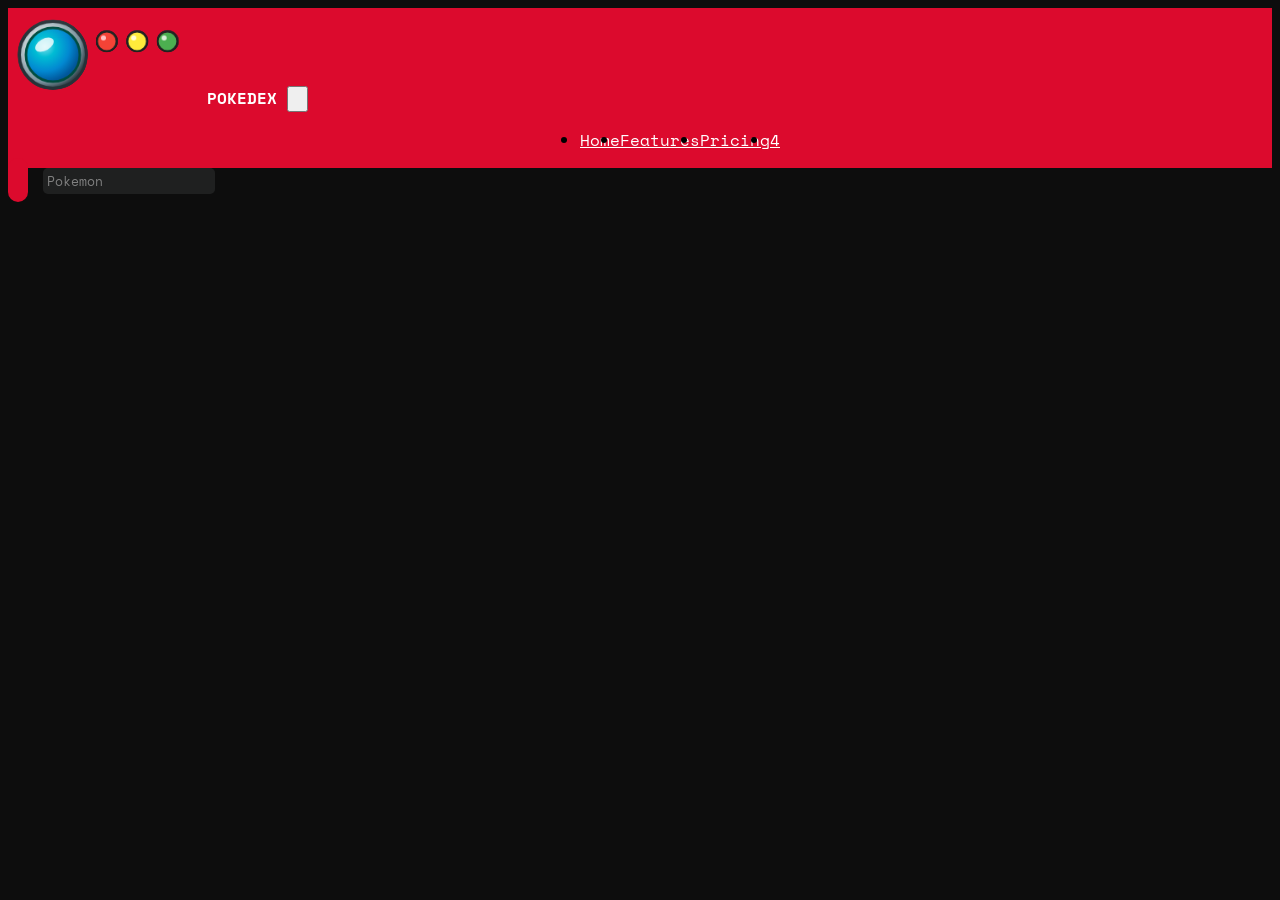
==== index.html @ 1fde1c98 "commit inicial, librerias añadidas y estructura html basica" ====
<!DOCTYPE html>
<html lang="en">
<head>
    <meta charset="UTF-8">
    <meta name="viewport" content="width=device-width, initial-scale=1.0">
    <title>Document</title>
    <link href="./styles.css" rel="stylesheet" />
    <link rel="preconnect" href="https://fonts.googleapis.com">
    <link rel="preconnect" href="https://fonts.gstatic.com" crossorigin>
    <link href="https://fonts.googleapis.com/css2?family=Space+Mono:ital,wght@0,400;0,700;1,400;1,700&display=swap" rel="stylesheet">
</head>
<body>
    <header>
        <div class="container-fluid">
            <div class="row bg-primary">
                <div class="col-12 col-md-2 logo-container d-flex justify-content-center">
                    <img src="img/logo.png" class="img-fluid w-50">
                    <span class="my-auto">POKEDEX</span>
                        <button class="navbar-toggler" type="button" data-bs-toggle="collapse" data-bs-target="#navbarNav" aria-controls="navbarNav" aria-expanded="false" aria-label="Toggle navigation">
                        <span class="navbar-toggler-icon"></span>
                    </button>
                </div>
                <div class="col-12 col-md-8 navbar-container">
                    <nav class="navbar navbar-expand-lg">
                        <div class="container-fluid">
                            
                            <div class="collapse navbar-collapse" id="navbarNav">
                                <ul class="navbar-nav main-menu">
                                    <li class="nav-item">
                                        <a class="nav-link" aria-current="page" href="#">Home</a>
                                    </li>
                                    <li class="nav-item">
                                        <a class="nav-link" href="#">Features</a>
                                    </li>
                                    <li class="nav-item">
                                        <a class="nav-link" href="#">Pricing</a>
                                    </li>
                                    <li class="nav-item">
                                        <a class="nav-link" href="#">4</a>
                                    </li>
                                </ul>
                            </div>
                        </div>
                    </nav>
                </div>
                <div class="col-12 col-md-2">

                </div>
                 
            </div>
        </div>
    </header>
    <main>
        <div class="container-fluid">
         
                <div class="row p-3">
                    <div class="col-12">
                        <form class="row">
                            <div class="col-4">
                                <div class="input-group form-search-input-container">
                                    <span class="input-group-text">
                                        <i class="bi bi-search"></i>
                                    </span>
                                    <input type="text" class="form-control" placeholder="Pokemon" name="pokemonSearch">
                                </div>
                               
                            </div>
                        </form>
                    </div>
                    <div class="col-12" style="background-color: yellow;">
                        
                    </div>
                </div>  
              
        </div>
    </main>
    <footer>
        <script type="module" src="./scripts.js"></script>
    </footer>
</body>
</html>
---- styles.css ----
@import url("./node_modules/bootstrap/dist/css/bootstrap.min.css");
@import url("./node_modules/bootstrap-icons/font/bootstrap-icons.min.css");


:root{
    --primaryColor: #DC0A2D;
    --secondaryColor: #30A7D7;
    --tertiaryColor: #51AD60;
    --neutral: #232323;
    --textColor : white;
    --bodyBgcolor: #0d0d0d;
    --selectSearchInputBg: #1f2020;
}


*{
    font-family: "Space Mono", monospace;
}
 
/***************************************************************************************/


.bg-primary{
    background-color: var(--primaryColor) !important;
}


/***************************************************************************************/

body{
    background-color: var(--bodyBgcolor);
}

.logo-container span{
    color: var(--textColor);
    font-weight: bold;
    margin-left: 5px;
}

.form-search-input-container .form-control{
    background-color: var(--selectSearchInputBg);
    border-color: transparent !important;
    border-radius: 5px !important;
}

.form-search-input-container .form-control::placeholder{
    color: grey;
}


.form-search-input-container .form-control:active, .form-search-input-container .form-control:focus{
    box-shadow: 0 0 0 .05rem rgba(255,255,255,.4);
    border-color: transparent !important;
}


.form-search-input-container .input-group-text{
    border-radius: 24px !important;
    margin-right: 15px;
    background-color: #dc0a2d;
    border-color: transparent !important;
    padding: 10px;
}


.form-search-input-container .input-group-text i{
    width: 24px;
    height: 24px;
    color: white;
}



@media(min-width: 992px){
    .navbar-container{
        display: flex;
        flex-direction: column;
        justify-content: center;
    }

    .main-menu{
        display: flex;
        justify-content: center;
        width: 100%;
    }

    .main-menu li *{
        color: white;;
    }
}
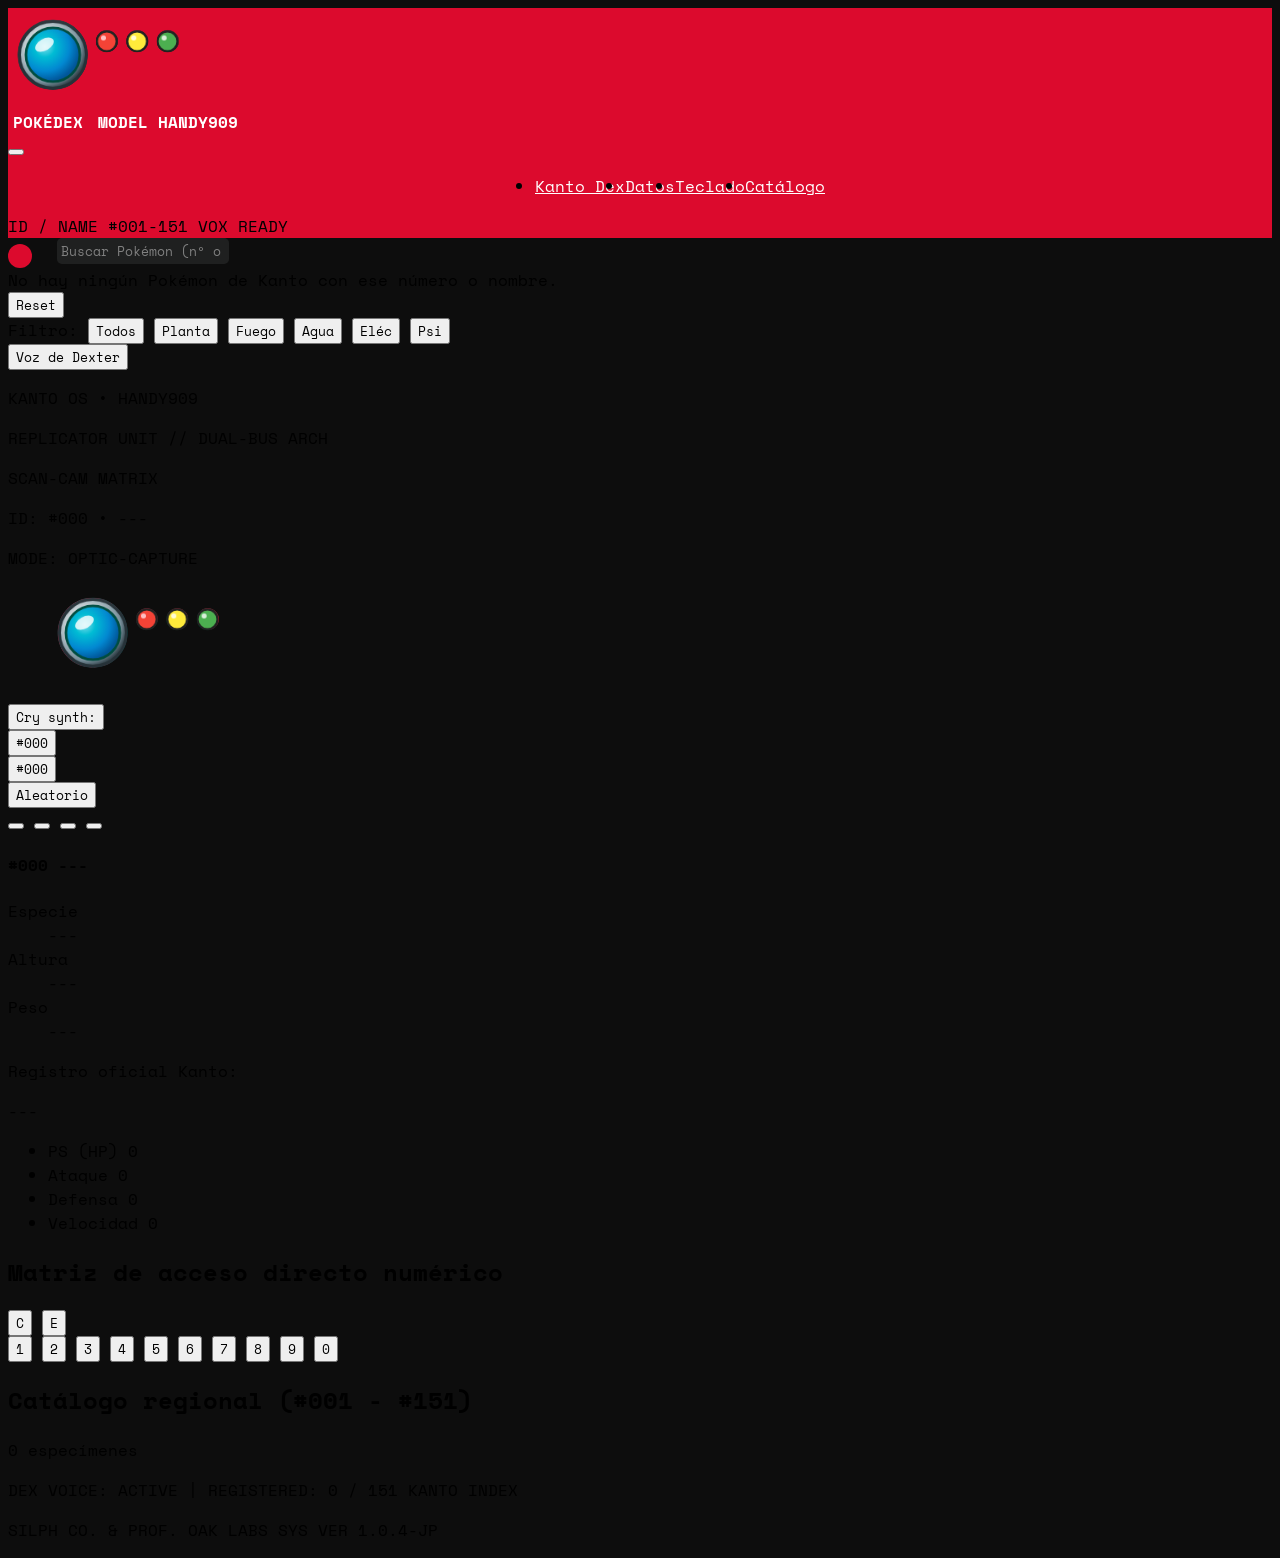
==== commit 7de96d33: "Fase 2: estructura HTML del diseño Kanto OS - Cabecera con logo, menú (anclas a las secciones) y chi" ====
--- a/index.html
+++ b/index.html
@@ -1,81 +1,317 @@
 <!DOCTYPE html>
-<html lang="en">
+<html lang="es">
 <head>
     <meta charset="UTF-8">
     <meta name="viewport" content="width=device-width, initial-scale=1.0">
-    <title>Document</title>
+    <title>Pokédex Kanto</title>
     <link href="./styles.css" rel="stylesheet" />
     <link rel="preconnect" href="https://fonts.googleapis.com">
     <link rel="preconnect" href="https://fonts.gstatic.com" crossorigin>
-    <link href="https://fonts.googleapis.com/css2?family=Space+Mono:ital,wght@0,400;0,700;1,400;1,700&display=swap" rel="stylesheet">
+    <link href="https://fonts.googleapis.com/css2?family=JetBrains+Mono:wght@400;700&family=Space+Mono:ital,wght@0,400;0,700;1,400;1,700&display=swap" rel="stylesheet">
 </head>
 <body>
-    <header>
+    <header class="cabecera">
         <div class="container-fluid">
-            <div class="row bg-primary">
-                <div class="col-12 col-md-2 logo-container d-flex justify-content-center">
-                    <img src="img/logo.png" class="img-fluid w-50">
-                    <span class="my-auto">POKEDEX</span>
-                        <button class="navbar-toggler" type="button" data-bs-toggle="collapse" data-bs-target="#navbarNav" aria-controls="navbarNav" aria-expanded="false" aria-label="Toggle navigation">
-                        <span class="navbar-toggler-icon"></span>
+            <div class="row bg-primary align-items-center">
+                <div class="col-12 col-lg-3 logo-container d-flex align-items-center">
+                    <img src="img/logo.png" class="logo" alt="Sensor y luces de la Pokédex">
+                    <div class="logo-texto">
+                        <span class="logo-titulo">POKÉDEX</span>
+                        <span class="logo-modelo">MODEL HANDY909</span>
+                    </div>
+                    <button class="navbar-toggler boton-menu d-lg-none ms-auto" type="button" data-bs-toggle="collapse" data-bs-target="#navbarNav" aria-controls="navbarNav" aria-expanded="false" aria-label="Abrir menú">
+                        <i class="bi bi-list"></i>
                     </button>
                 </div>
-                <div class="col-12 col-md-8 navbar-container">
+                <div class="col-12 col-lg-6 navbar-container">
                     <nav class="navbar navbar-expand-lg">
-                        <div class="container-fluid">
-                            
-                            <div class="collapse navbar-collapse" id="navbarNav">
-                                <ul class="navbar-nav main-menu">
-                                    <li class="nav-item">
-                                        <a class="nav-link" aria-current="page" href="#">Home</a>
-                                    </li>
-                                    <li class="nav-item">
-                                        <a class="nav-link" href="#">Features</a>
-                                    </li>
-                                    <li class="nav-item">
-                                        <a class="nav-link" href="#">Pricing</a>
-                                    </li>
-                                    <li class="nav-item">
-                                        <a class="nav-link" href="#">4</a>
-                                    </li>
-                                </ul>
-                            </div>
+                        <div class="collapse navbar-collapse" id="navbarNav">
+                            <ul class="navbar-nav main-menu">
+                                <li class="nav-item">
+                                    <a class="nav-link" aria-current="page" href="#pokedex">Kanto Dex</a>
+                                </li>
+                                <li class="nav-item">
+                                    <a class="nav-link" href="#datos">Datos</a>
+                                </li>
+                                <li class="nav-item">
+                                    <a class="nav-link" href="#teclado">Teclado</a>
+                                </li>
+                                <li class="nav-item">
+                                    <a class="nav-link" href="#catalogo">Catálogo</a>
+                                </li>
+                            </ul>
                         </div>
                     </nav>
                 </div>
-                <div class="col-12 col-md-2">
-
-                </div>
-                 
+                <div class="col-lg-3 d-none d-lg-flex justify-content-end align-items-center gap-3">
+                    <span class="chip-cabecera"><i class="bi bi-search"></i> ID / NAME #001-151</span>
+                    <span class="chip-cabecera chip-voz" aria-hidden="true">
+                        <span class="onda-voz"></span>
+                        <span class="onda-voz"></span>
+                        <span class="onda-voz"></span>
+                        <span class="onda-voz"></span>
+                        VOX READY
+                    </span>
+                    <span class="avatar" aria-hidden="true"><i class="bi bi-person"></i></span>
+                </div>
             </div>
         </div>
     </header>
-    <main>
-        <div class="container-fluid">
-         
-                <div class="row p-3">
-                    <div class="col-12">
-                        <form class="row">
-                            <div class="col-4">
-                                <div class="input-group form-search-input-container">
-                                    <span class="input-group-text">
-                                        <i class="bi bi-search"></i>
-                                    </span>
-                                    <input type="text" class="form-control" placeholder="Pokemon" name="pokemonSearch">
-                                </div>
-                               
-                            </div>
-                        </form>
+    <main class="container-fluid contenido">
+
+        <section class="barra-herramientas" aria-label="Búsqueda y filtros">
+            <div class="row align-items-center g-3">
+                <div class="col-12 col-xl-5">
+                    <form id="formBuscar" class="d-flex align-items-start gap-2" autocomplete="off">
+                        <div class="input-group form-search-input-container has-validation">
+                            <button type="submit" class="input-group-text" aria-label="Buscar">
+                                <i class="bi bi-search"></i>
+                            </button>
+                            <input type="text" class="form-control" placeholder="Buscar Pokémon (nº o nombre)..." name="pokemonSearch" id="inputBuscar" list="listaNombres" aria-label="Número o nombre del Pokémon">
+                            <div class="invalid-feedback">No hay ningún Pokémon de Kanto con ese número o nombre.</div>
+                        </div>
+                        <datalist id="listaNombres"></datalist>
+                        <button type="reset" class="boton-oscuro">Reset</button>
+                    </form>
+                </div>
+                <div class="col-12 col-md-8 col-xl-5">
+                    <div class="filtros d-flex align-items-center gap-2">
+                        <span class="etiqueta d-none d-sm-inline">Filtro:</span>
+                        <button type="button" class="filtro activo" data-tipo="todos">Todos</button>
+                        <button type="button" class="filtro filtro-planta" data-tipo="grass">Planta</button>
+                        <button type="button" class="filtro filtro-fuego" data-tipo="fire">Fuego</button>
+                        <button type="button" class="filtro filtro-agua" data-tipo="water">Agua</button>
+                        <button type="button" class="filtro filtro-electrico" data-tipo="electric">Eléc</button>
+                        <button type="button" class="filtro filtro-psiquico" data-tipo="psychic">Psi</button>
                     </div>
-                    <div class="col-12" style="background-color: yellow;">
-                        
+                </div>
+                <div class="col-12 col-md-4 col-xl-2 d-flex justify-content-md-end">
+                    <button type="button" id="botonVoz" class="boton-voz">
+                        <span class="punto-voz"></span>
+                        Voz de Dexter
+                        <i class="bi bi-volume-up"></i>
+                    </button>
+                </div>
+            </div>
+        </section>
+
+        <section class="carcasa" id="pokedex" aria-label="Pokédex">
+            <div class="carcasa-superior d-flex justify-content-between align-items-center">
+                <div id="indicadores" class="indicadores d-flex align-items-center gap-3">
+                    <div class="sensor">
+                        <div class="sensor-lente">
+                            <span class="sensor-brillo"></span>
+                        </div>
                     </div>
-                </div>  
-              
+                    <div class="luces">
+                        <span class="luz luz-roja"></span>
+                        <span class="luz luz-amarilla"></span>
+                        <span class="luz luz-verde"></span>
+                    </div>
+                </div>
+                <div class="modelo text-end">
+                    <p class="modelo-nombre">KANTO OS • HANDY909</p>
+                    <p class="modelo-serie">REPLICATOR UNIT // DUAL-BUS ARCH</p>
+                </div>
+            </div>
+
+            <div class="row g-4">
+                <div class="col-12 col-lg-6">
+                    <section class="panel" aria-label="Pantalla">
+                        <div class="marco-pantalla">
+                            <div class="marco-superior d-flex justify-content-between align-items-center">
+                                <div class="d-flex gap-2">
+                                    <span class="punto-rojo"></span>
+                                    <span class="punto-rojo"></span>
+                                </div>
+                                <span class="marco-texto">SCAN-CAM MATRIX <span class="punto-verde"></span></span>
+                            </div>
+
+                            <div class="pantalla">
+                                <div class="pantalla-estado d-flex justify-content-between align-items-center">
+                                    <p class="pantalla-id">
+                                        <span id="pantallaNumero">ID: #000</span>
+                                        •
+                                        <span id="pantallaNombre">---</span>
+                                    </p>
+                                    <span class="pantalla-modo">MODE: OPTIC-CAPTURE <i class="bi bi-broadcast"></i></span>
+                                </div>
+                                <figure class="pantalla-imagen">
+                                    <img id="imagenPokemon" src="img/logo.png" alt="Pokémon seleccionado">
+                                </figure>
+                                <div class="pantalla-grito d-flex justify-content-between align-items-center">
+                                    <button type="button" id="botonGrito" class="boton-grito">
+                                        <i class="bi bi-soundwave"></i> Cry synth: <i class="bi bi-play-fill"></i>
+                                    </button>
+                                    <div id="ondasGrito" class="ondas" aria-hidden="true">
+                                        <span></span>
+                                        <span></span>
+                                        <span></span>
+                                        <span></span>
+                                        <span></span>
+                                        <span></span>
+                                        <span></span>
+                                    </div>
+                                </div>
+                            </div>
+
+                            <div class="marco-inferior d-flex justify-content-between align-items-center">
+                                <span class="microfono"></span>
+                                <div class="altavoz">
+                                    <span></span>
+                                    <span></span>
+                                    <span></span>
+                                    <span></span>
+                                </div>
+                            </div>
+                        </div>
+
+                        <div class="row g-3 mt-1">
+                            <div class="col-6">
+                                <button type="button" id="botonAnterior" class="boton-navegar">
+                                    <i class="bi bi-arrow-left"></i>
+                                    <span id="textoAnterior">#000</span>
+                                </button>
+                            </div>
+                            <div class="col-6">
+                                <button type="button" id="botonSiguiente" class="boton-navegar">
+                                    <span id="textoSiguiente">#000</span>
+                                    <i class="bi bi-arrow-right"></i>
+                                </button>
+                            </div>
+                        </div>
+
+                        <div class="consola d-flex justify-content-between align-items-center">
+                            <button type="button" id="botonAleatorio" class="boton-pildora">
+                                <i class="bi bi-shuffle"></i> Aleatorio
+                            </button>
+                            <div class="d-flex gap-2" aria-hidden="true">
+                                <span class="balancin balancin-rojo"></span>
+                                <span class="balancin balancin-negro"></span>
+                            </div>
+                            <div class="cruceta">
+                                <button type="button" id="crucetaArriba" class="cruceta-boton cruceta-arriba" aria-label="10 Pokémon atrás">
+                                    <i class="bi bi-caret-up-fill"></i>
+                                </button>
+                                <button type="button" id="crucetaIzquierda" class="cruceta-boton cruceta-izquierda" aria-label="Pokémon anterior">
+                                    <i class="bi bi-caret-left-fill"></i>
+                                </button>
+                                <span class="cruceta-centro"></span>
+                                <button type="button" id="crucetaDerecha" class="cruceta-boton cruceta-derecha" aria-label="Pokémon siguiente">
+                                    <i class="bi bi-caret-right-fill"></i>
+                                </button>
+                                <button type="button" id="crucetaAbajo" class="cruceta-boton cruceta-abajo" aria-label="10 Pokémon adelante">
+                                    <i class="bi bi-caret-down-fill"></i>
+                                </button>
+                            </div>
+                        </div>
+                    </section>
+                </div>
+
+                <div class="col-12 col-lg-6">
+                    <section class="panel" aria-label="Información">
+                        <article class="datos" id="datos">
+                            <div class="datos-cabecera d-flex justify-content-between align-items-center gap-2">
+                                <h1 class="datos-titulo">
+                                    <span id="datosNumero" class="datos-numero">#000</span>
+                                    <span id="datosNombre">---</span>
+                                </h1>
+                                <div id="datosTipos" class="d-flex gap-2"></div>
+                            </div>
+
+                            <dl class="medidas row g-2">
+                                <div class="col-4">
+                                    <dt>Especie</dt>
+                                    <dd id="datosEspecie">---</dd>
+                                </div>
+                                <div class="col-4">
+                                    <dt>Altura</dt>
+                                    <dd id="datosAltura">---</dd>
+                                </div>
+                                <div class="col-4">
+                                    <dt>Peso</dt>
+                                    <dd id="datosPeso">---</dd>
+                                </div>
+                            </dl>
+
+                            <div class="descripcion">
+                                <p class="descripcion-titulo"><i class="bi bi-database"></i> Registro oficial Kanto:</p>
+                                <p id="datosDescripcion" class="descripcion-texto">---</p>
+                            </div>
+
+                            <ul class="estadisticas">
+                                <li class="estadistica">
+                                    <span class="estadistica-nombre">PS (HP)</span>
+                                    <span id="barraVida" class="barra"></span>
+                                    <span id="valorVida" class="estadistica-valor">0</span>
+                                </li>
+                                <li class="estadistica">
+                                    <span class="estadistica-nombre">Ataque</span>
+                                    <span id="barraAtaque" class="barra"></span>
+                                    <span id="valorAtaque" class="estadistica-valor">0</span>
+                                </li>
+                                <li class="estadistica">
+                                    <span class="estadistica-nombre">Defensa</span>
+                                    <span id="barraDefensa" class="barra"></span>
+                                    <span id="valorDefensa" class="estadistica-valor">0</span>
+                                </li>
+                                <li class="estadistica">
+                                    <span class="estadistica-nombre">Velocidad</span>
+                                    <span id="barraVelocidad" class="barra"></span>
+                                    <span id="valorVelocidad" class="estadistica-valor">0</span>
+                                </li>
+                            </ul>
+                        </article>
+
+                        <section class="teclado" id="teclado" aria-label="Teclado numérico">
+                            <div class="d-flex justify-content-between align-items-center mb-2">
+                                <h2 class="teclado-titulo">Matriz de acceso directo numérico</h2>
+                                <div class="d-flex gap-2">
+                                    <button type="button" id="teclaBorrar" class="tecla-redonda" aria-label="Borrar">C</button>
+                                    <button type="button" id="teclaBuscar" class="tecla-redonda" aria-label="Buscar">E</button>
+                                </div>
+                            </div>
+                            <div class="teclas">
+                                <button type="button" class="tecla" data-numero="1">1</button>
+                                <button type="button" class="tecla" data-numero="2">2</button>
+                                <button type="button" class="tecla" data-numero="3">3</button>
+                                <button type="button" class="tecla" data-numero="4">4</button>
+                                <button type="button" class="tecla" data-numero="5">5</button>
+                                <button type="button" class="tecla" data-numero="6">6</button>
+                                <button type="button" class="tecla" data-numero="7">7</button>
+                                <button type="button" class="tecla" data-numero="8">8</button>
+                                <button type="button" class="tecla" data-numero="9">9</button>
+                                <button type="button" class="tecla" data-numero="0">0</button>
+                            </div>
+                        </section>
+
+                        <section class="catalogo" id="catalogo" aria-label="Catálogo">
+                            <div class="catalogo-cabecera d-flex justify-content-between align-items-center">
+                                <h2 class="catalogo-titulo">Catálogo regional (#001 - #151)</h2>
+                                <span id="catalogoContador" class="catalogo-contador">0 especímenes</span>
+                            </div>
+                            <ul id="catalogoLista" class="catalogo-lista"></ul>
+                        </section>
+                    </section>
+                </div>
+            </div>
+        </section>
+
+    </main>
+    <footer class="pie">
+        <div class="container-fluid d-flex flex-wrap justify-content-between align-items-center gap-2">
+            <p class="pie-estado">
+                <span class="punto-verde"></span>
+                <span class="pie-voz">DEX VOICE: ACTIVE</span>
+                <span class="pie-separador">|</span>
+                REGISTERED: <span id="pieTotal">0</span> / 151 KANTO INDEX
+            </p>
+            <p class="pie-marca">
+                SILPH CO. &amp; PROF. OAK LABS
+                <span class="pie-version">SYS VER 1.0.4-JP</span>
+            </p>
         </div>
-    </main>
-    <footer>
         <script type="module" src="./scripts.js"></script>
     </footer>
 </body>
-</html>+</html>
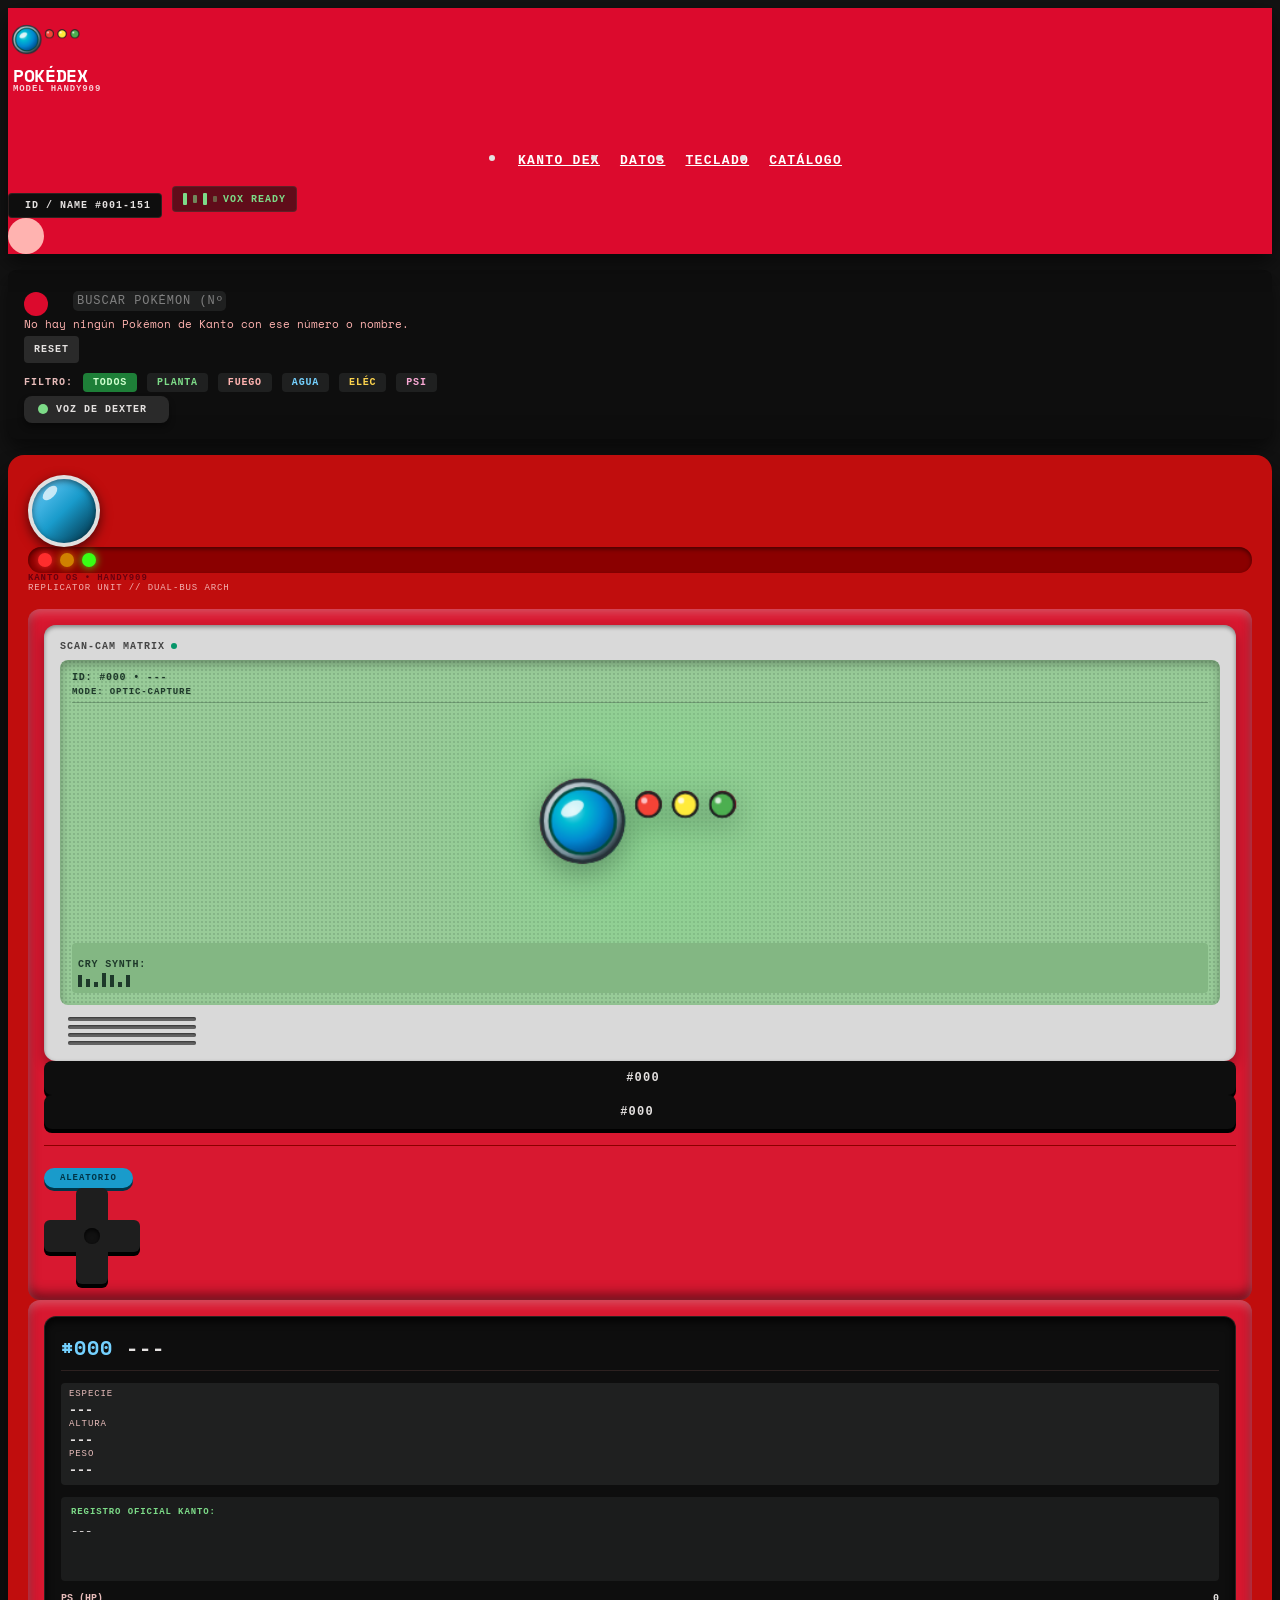
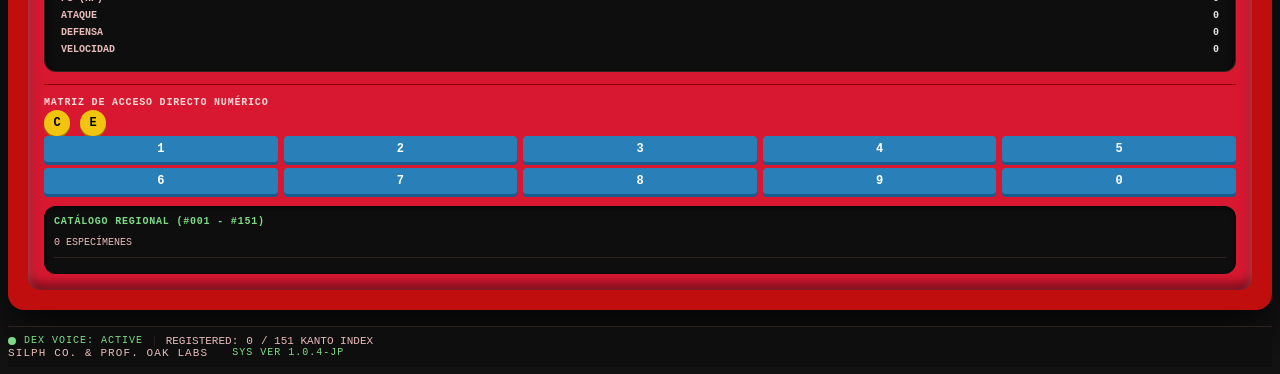
==== commit d30b2181: "Fase 3: estilos del sistema de diseño Kanto OS 1996 - Variables de color del DESIGN.md junto a las d" ====
--- a/index.html
+++ b/index.html
@@ -45,7 +45,7 @@
                 </div>
                 <div class="col-lg-3 d-none d-lg-flex justify-content-end align-items-center gap-3">
                     <span class="chip-cabecera"><i class="bi bi-search"></i> ID / NAME #001-151</span>
-                    <span class="chip-cabecera chip-voz" aria-hidden="true">
+                    <span class="chip-cabecera chip-voz d-none d-xl-inline-flex" aria-hidden="true">
                         <span class="onda-voz"></span>
                         <span class="onda-voz"></span>
                         <span class="onda-voz"></span>
@@ -219,7 +219,7 @@
                                 <div id="datosTipos" class="d-flex gap-2"></div>
                             </div>
 
-                            <dl class="medidas row g-2">
+                            <dl class="medidas row gx-2">
                                 <div class="col-4">
                                     <dt>Especie</dt>
                                     <dd id="datosEspecie">---</dd>
--- a/styles.css
+++ b/styles.css
@@ -8,15 +8,68 @@
     --tertiaryColor: #51AD60;
     --neutral: #232323;
     --textColor : white;
-    --bodyBgcolor: #0d0d0d;
+    --bodyBgcolor: #131313;
     --selectSearchInputBg: #1f2020;
+
+    --rojoOscuro: #8B0000;
+    --rojoCarcasa: #C00D0D;
+    --rojoPanel: #D81830;
+    --rojoClaro: #FFB3B0;
+    --azulClaro: #74D1FF;
+    --azulMedio: #199BCB;
+    --azulTecla: #2980B9;
+    --azulTeclaOscuro: #195B8C;
+    --verdeClaro: #7DDB88;
+    --verdeOscuro: #1E7F38;
+    --verdePantalla: #98CB98;
+    --verdeBarra: #83B783;
+    --tintaPantalla: #1E392A;
+    --amarillo: #F1C40F;
+    --grisMarco: #D9D9D9;
+    --fondoNegro: #0E0E0E;
+    --fondoPanel: #1B1C1C;
+    --fondoGris: #2A2A2A;
+    --fondoGrisClaro: #393939;
+    --textoClaro: #E5E2E1;
+    --textoSuave: #E7BCBA;
+    --bordeSuave: rgba(93, 63, 62, 0.4);
 }
 
 
 *{
     font-family: "Space Mono", monospace;
 }
- 
+
+.logo-modelo,
+.main-menu .nav-link,
+.chip-cabecera,
+.etiqueta,
+.filtro,
+.boton-oscuro,
+.boton-voz,
+.form-search-input-container .form-control,
+.modelo p,
+.marco-texto,
+.pantalla-id,
+.pantalla-estado span,
+.boton-grito,
+.boton-navegar span,
+.boton-pildora,
+.medidas dt,
+.descripcion-titulo,
+.estadistica span,
+.teclado-titulo,
+.tecla,
+.tecla-redonda,
+.catalogo-titulo,
+.catalogo-contador,
+.catalogo-fila span,
+.tipo,
+.pie p,
+.pie span{
+    font-family: "JetBrains Mono", monospace;
+}
+
 /***************************************************************************************/
 
 
@@ -29,18 +82,191 @@
 
 body{
     background-color: var(--bodyBgcolor);
+    color: var(--textoClaro);
+    min-height: 100vh;
+    display: flex;
+    flex-direction: column;
+}
+
+::selection{
+    background-color: var(--rojoClaro);
+    color: #68000F;
+}
+
+@keyframes latido{
+    50%{
+        opacity: 0.4;
+    }
+}
+
+@keyframes parpadeo{
+    50%{
+        opacity: 0.1;
+    }
+}
+
+@keyframes brilloSensor{
+    50%{
+        box-shadow: 0 0 24px 8px var(--azulClaro);
+    }
+}
+
+@keyframes onda{
+    to{
+        height: 2px;
+    }
+}
+
+
+/***************************************************************************************/
+
+.cabecera{
+    position: relative;
+    z-index: 10;
+    box-shadow: 0 8px 20px rgba(0, 0, 0, 0.6);
+}
+
+.cabecera .row{
+    min-height: 80px;
+}
+
+.logo-container{
+    gap: 12px;
+    padding-top: 12px;
+    padding-bottom: 12px;
+}
+
+.logo{
+    height: 40px;
+}
+
+.logo-texto{
+    display: flex;
+    flex-direction: column;
 }
 
 .logo-container span{
     color: var(--textColor);
     font-weight: bold;
     margin-left: 5px;
+}
+
+.logo-titulo{
+    font-size: 18px;
+    line-height: 1;
+    letter-spacing: -0.02em;
+}
+
+.logo-modelo{
+    font-size: 9px;
+    letter-spacing: 0.1em;
+    opacity: 0.8;
+}
+
+.boton-menu{
+    color: var(--textColor);
+    font-size: 28px;
+    border: none;
+    padding: 0 8px;
+}
+
+.main-menu .nav-link{
+    color: var(--textColor);
+    font-size: 13px;
+    font-weight: bold;
+    letter-spacing: 0.1em;
+    text-transform: uppercase;
+    padding: 4px 10px;
+    border-radius: 4px;
+}
+
+.main-menu .nav-link:hover{
+    background-color: rgba(42, 42, 42, 0.4);
+}
+
+.chip-cabecera{
+    display: inline-flex;
+    align-items: center;
+    gap: 6px;
+    padding: 6px 10px;
+    background-color: var(--fondoNegro);
+    border: 1px solid var(--bordeSuave);
+    border-radius: 4px;
+    color: var(--textoClaro);
+    font-size: 10px;
+    font-weight: bold;
+    letter-spacing: 0.1em;
+    white-space: nowrap;
+}
+
+.chip-cabecera .bi{
+    color: var(--azulClaro);
+}
+
+.chip-voz{
+    color: var(--verdeClaro);
+    background-color: rgba(14, 14, 14, 0.6);
+}
+
+.onda-voz{
+    width: 4px;
+    height: 12px;
+    background-color: var(--verdeClaro);
+    border-radius: 1px;
+}
+
+.onda-voz:first-child{
+    animation: latido 1s infinite;
+}
+
+.onda-voz:nth-child(2){
+    height: 8px;
+    opacity: 0.6;
+}
+
+.onda-voz:nth-child(4){
+    height: 6px;
+    opacity: 0.4;
+}
+
+.avatar{
+    display: flex;
+    align-items: center;
+    justify-content: center;
+    width: 36px;
+    height: 36px;
+    border-radius: 50%;
+    background-color: var(--rojoClaro);
+    color: #68000F;
+    font-size: 18px;
+}
+
+
+/***************************************************************************************/
+
+.contenido{
+    flex: 1;
+    max-width: 1560px;
+    padding-top: 16px;
+    padding-bottom: 16px;
+}
+
+.barra-herramientas{
+    background-color: var(--fondoNegro);
+    border-radius: 8px;
+    padding: 16px;
+    margin-bottom: 16px;
+    box-shadow: 0 10px 20px rgba(0, 0, 0, 0.5);
 }
 
 .form-search-input-container .form-control{
     background-color: var(--selectSearchInputBg);
     border-color: transparent !important;
     border-radius: 5px !important;
+    color: var(--textColor);
+    font-size: 12px;
+    letter-spacing: 0.08em;
+    text-transform: uppercase;
 }
 
 .form-search-input-container .form-control::placeholder{
@@ -51,6 +277,12 @@
 .form-search-input-container .form-control:active, .form-search-input-container .form-control:focus{
     box-shadow: 0 0 0 .05rem rgba(255,255,255,.4);
     border-color: transparent !important;
+    background-color: var(--selectSearchInputBg);
+    color: var(--textColor);
+}
+
+.form-search-input-container .form-control.is-invalid{
+    box-shadow: 0 0 0 .1rem var(--primaryColor);
 }
 
 
@@ -69,9 +301,1045 @@
     color: white;
 }
 
-
+.form-search-input-container .invalid-feedback{
+    color: var(--rojoClaro);
+    font-size: 11px;
+}
+
+.boton-oscuro{
+    flex-shrink: 0;
+    margin-top: 4px;
+    padding: 8px 10px;
+    background-color: var(--fondoGris);
+    color: var(--textoClaro);
+    border: none;
+    border-radius: 4px;
+    font-size: 10px;
+    font-weight: bold;
+    letter-spacing: 0.1em;
+    text-transform: uppercase;
+}
+
+.boton-oscuro:hover{
+    background-color: var(--fondoGrisClaro);
+}
+
+.filtros{
+    overflow-x: auto;
+    padding: 4px 0;
+}
+
+.etiqueta{
+    color: var(--textoSuave);
+    font-size: 10px;
+    font-weight: bold;
+    letter-spacing: 0.1em;
+    text-transform: uppercase;
+}
+
+.filtro{
+    padding: 4px 10px;
+    background-color: var(--selectSearchInputBg);
+    color: var(--textoClaro);
+    border: none;
+    border-radius: 4px;
+    font-size: 10px;
+    font-weight: bold;
+    letter-spacing: 0.08em;
+    text-transform: uppercase;
+    white-space: nowrap;
+}
+
+.filtro:hover{
+    background-color: var(--fondoGrisClaro);
+}
+
+.filtro-planta{
+    color: var(--verdeClaro);
+}
+
+.filtro-fuego{
+    color: var(--rojoClaro);
+}
+
+.filtro-agua{
+    color: var(--azulClaro);
+}
+
+.filtro-electrico{
+    color: #FCD34D;
+}
+
+.filtro-psiquico{
+    color: #F9A8D4;
+}
+
+.filtro.activo{
+    background-color: var(--verdeOscuro);
+    color: #CFFFCE;
+}
+
+.boton-voz{
+    display: inline-flex;
+    align-items: center;
+    gap: 8px;
+    padding: 8px 14px;
+    background-color: var(--fondoGris);
+    color: var(--textoClaro);
+    border: none;
+    border-radius: 8px;
+    font-size: 10px;
+    font-weight: bold;
+    letter-spacing: 0.1em;
+    text-transform: uppercase;
+    white-space: nowrap;
+    box-shadow: 0 4px 6px rgba(0, 0, 0, 0.4);
+}
+
+.boton-voz:hover{
+    background-color: var(--primaryColor);
+}
+
+.boton-voz:active{
+    transform: scale(0.95);
+}
+
+.punto-voz{
+    width: 10px;
+    height: 10px;
+    border-radius: 50%;
+    background-color: var(--verdeClaro);
+    animation: latido 1.5s infinite;
+}
+
+.boton-voz.hablando .punto-voz{
+    background-color: var(--primaryColor);
+    animation-duration: 0.4s;
+}
+
+
+/***************************************************************************************/
+
+.carcasa,
+.datos,
+.teclado,
+.catalogo{
+    scroll-margin-top: 100px;
+}
+
+.carcasa{
+    padding: 20px;
+    background-color: var(--rojoCarcasa);
+    border-radius: 16px;
+    box-shadow: 0 20px 50px rgba(0, 0, 0, 0.85);
+}
+
+.carcasa-superior{
+    margin-bottom: 16px;
+}
+
+.sensor{
+    width: 64px;
+    height: 64px;
+    padding: 4px;
+    background-color: #E0E0E0;
+    border-radius: 50%;
+    box-shadow: 0 4px 12px rgba(0, 0, 0, 0.6);
+}
+
+.sensor-lente{
+    position: relative;
+    width: 100%;
+    height: 100%;
+    border-radius: 50%;
+    background: linear-gradient(135deg, var(--azulClaro), var(--azulMedio), #002638);
+    box-shadow: inset 0 2px 6px rgba(0, 0, 0, 0.5);
+}
+
+.sensor-brillo{
+    position: absolute;
+    top: 9px;
+    left: 9px;
+    width: 18px;
+    height: 10px;
+    border-radius: 50%;
+    background-color: rgba(255, 255, 255, 0.7);
+    transform: rotate(-45deg);
+}
+
+.luces{
+    display: flex;
+    gap: 8px;
+    padding: 6px 10px;
+    background-color: var(--rojoOscuro);
+    border-radius: 999px;
+    box-shadow: inset 0 2px 4px rgba(0, 0, 0, 0.5);
+}
+
+.luz{
+    width: 14px;
+    height: 14px;
+    border-radius: 50%;
+}
+
+.luz-roja{
+    background-color: #FF2D2D;
+    box-shadow: 0 0 8px #FF2D2D;
+}
+
+.luz-amarilla{
+    background-color: #FFD700;
+    box-shadow: 0 0 8px #FFD700;
+    opacity: 0.6;
+}
+
+.luz-verde{
+    background-color: #39FF14;
+    box-shadow: 0 0 8px #39FF14;
+}
+
+.indicadores.cargando .sensor{
+    animation: brilloSensor 0.6s infinite;
+}
+
+.indicadores.cargando .luz-amarilla{
+    opacity: 1;
+    animation: parpadeo 0.3s infinite;
+}
+
+.indicadores.cargando .luz-verde{
+    opacity: 0.3;
+}
+
+.modelo p{
+    margin: 0;
+    font-size: 9px;
+    letter-spacing: 0.1em;
+    text-transform: uppercase;
+}
+
+.modelo-nombre{
+    color: #68000F;
+    font-weight: bold;
+}
+
+.modelo-serie{
+    color: rgba(255, 218, 216, 0.8);
+}
+
+.panel{
+    height: 100%;
+    display: flex;
+    flex-direction: column;
+    justify-content: space-between;
+    padding: 16px;
+    background-color: var(--rojoPanel);
+    border-radius: 12px;
+    box-shadow: inset 0 4px 10px rgba(255, 255, 255, 0.25), inset 0 -6px 12px rgba(0, 0, 0, 0.5);
+}
+
+
+/***************************************************************************************/
+
+.marco-pantalla{
+    padding: 16px;
+    background-color: var(--grisMarco);
+    border-radius: 12px;
+    box-shadow: inset 0 2px 4px rgba(0, 0, 0, 0.4), 0 6px 12px rgba(0, 0, 0, 0.3);
+}
+
+.marco-superior{
+    margin-bottom: 8px;
+}
+
+.punto-rojo{
+    width: 10px;
+    height: 10px;
+    border-radius: 50%;
+    background-color: var(--rojoPanel);
+}
+
+.punto-rojo:first-child{
+    animation: latido 1.5s infinite;
+}
+
+.marco-texto{
+    display: flex;
+    align-items: center;
+    gap: 6px;
+    color: #444;
+    font-size: 10px;
+    font-weight: bold;
+    letter-spacing: 0.1em;
+}
+
+.punto-verde{
+    display: inline-block;
+    width: 6px;
+    height: 6px;
+    border-radius: 50%;
+    background-color: #059669;
+    animation: latido 1s infinite;
+}
+
+.pantalla{
+    min-height: 320px;
+    display: flex;
+    flex-direction: column;
+    justify-content: space-between;
+    padding: 12px;
+    border-radius: 8px;
+    color: var(--tintaPantalla);
+    text-shadow: 1px 1px 1px rgba(30, 57, 42, 0.12);
+    background-color: var(--verdePantalla);
+    background-image: radial-gradient(rgba(30, 57, 42, 0.15) 1px, transparent 1px);
+    background-size: 4px 4px;
+    box-shadow: inset 0 4px 10px rgba(0, 0, 0, 0.3);
+}
+
+.pantalla-estado{
+    gap: 8px;
+    padding-bottom: 4px;
+    border-bottom: 1px solid rgba(30, 57, 42, 0.3);
+    font-size: 10px;
+    font-weight: bold;
+    letter-spacing: 0.08em;
+    text-transform: uppercase;
+}
+
+.pantalla-id{
+    margin: 0;
+}
+
+.pantalla-modo{
+    font-size: 9px;
+    letter-spacing: 0.1em;
+    white-space: nowrap;
+}
+
+.pantalla-imagen{
+    flex: 1;
+    display: flex;
+    align-items: center;
+    justify-content: center;
+    margin: 0;
+    padding: 8px 0;
+    background: radial-gradient(circle, rgba(125, 219, 136, 0.5) 0, transparent 40%);
+}
+
+.pantalla-imagen img{
+    width: 224px;
+    height: 224px;
+    object-fit: contain;
+    filter: drop-shadow(0 8px 16px rgba(30, 57, 42, 0.45));
+}
+
+.pantalla-grito{
+    padding: 6px;
+    background-color: var(--verdeBarra);
+    border-radius: 4px;
+}
+
+.boton-grito{
+    padding: 0;
+    background: none;
+    border: none;
+    color: var(--tintaPantalla);
+    font-size: 10px;
+    font-weight: bold;
+    letter-spacing: 0.08em;
+    text-transform: uppercase;
+}
+
+.boton-grito:hover{
+    text-decoration: underline;
+}
+
+.ondas{
+    height: 14px;
+    display: flex;
+    align-items: flex-end;
+    gap: 4px;
+    padding-right: 4px;
+}
+
+.ondas span{
+    width: 4px;
+    height: 8px;
+    background-color: var(--tintaPantalla);
+}
+
+.ondas span:nth-child(odd){
+    height: 12px;
+}
+
+.ondas span:nth-child(3n){
+    height: 5px;
+}
+
+.ondas span:nth-child(4){
+    height: 14px;
+}
+
+.ondas.sonando span{
+    animation: onda 0.25s infinite alternate;
+}
+
+.ondas.sonando span:nth-child(even){
+    animation-delay: 0.12s;
+}
+
+.marco-inferior{
+    margin-top: 12px;
+    padding: 0 8px;
+}
+
+.microfono{
+    width: 16px;
+    height: 16px;
+    border-radius: 50%;
+    background-color: #555;
+    box-shadow: inset 0 2px 4px rgba(0, 0, 0, 0.5);
+}
+
+.altavoz{
+    width: 128px;
+    display: flex;
+    flex-direction: column;
+    gap: 4px;
+}
+
+.altavoz span{
+    height: 4px;
+    background-color: #666;
+    border-radius: 999px;
+    box-shadow: inset 0 1px 2px rgba(0, 0, 0, 0.5);
+}
+
+
+/***************************************************************************************/
+
+.boton-navegar{
+    width: 100%;
+    display: flex;
+    align-items: center;
+    justify-content: center;
+    gap: 6px;
+    padding: 10px 8px;
+    background-color: var(--fondoNegro);
+    color: var(--textoClaro);
+    border: none;
+    border-radius: 8px;
+    font-size: 12px;
+    font-weight: bold;
+    letter-spacing: 0.1em;
+    text-transform: uppercase;
+    box-shadow: 0 4px 0 #000;
+}
+
+.boton-navegar span{
+    overflow: hidden;
+    text-overflow: ellipsis;
+    white-space: nowrap;
+}
+
+.boton-navegar:hover{
+    background-color: #1A1A1A;
+}
+
+.boton-navegar:active{
+    transform: translateY(2px);
+    box-shadow: 0 2px 0 #000;
+}
+
+.consola{
+    margin-top: 16px;
+    padding-top: 16px;
+    border-top: 1px solid var(--rojoOscuro);
+}
+
+.boton-pildora{
+    padding: 5px 16px;
+    background-color: var(--azulMedio);
+    color: #003548;
+    border: none;
+    border-radius: 999px;
+    font-size: 9px;
+    font-weight: bold;
+    letter-spacing: 0.1em;
+    text-transform: uppercase;
+    box-shadow: 0 3px 0 #003548;
+}
+
+.boton-pildora:hover{
+    background-color: var(--azulClaro);
+}
+
+.boton-pildora:active{
+    transform: translateY(2px);
+    box-shadow: 0 1px 0 #003548;
+}
+
+.balancin{
+    width: 40px;
+    height: 12px;
+    border-radius: 999px;
+    box-shadow: inset 0 2px 4px rgba(0, 0, 0, 0.5);
+}
+
+.balancin-rojo{
+    background-color: var(--rojoOscuro);
+}
+
+.balancin-negro{
+    background-color: var(--selectSearchInputBg);
+}
+
+.cruceta{
+    display: grid;
+    grid-template-columns: repeat(3, 32px);
+    grid-template-rows: repeat(3, 32px);
+}
+
+.cruceta-boton,
+.cruceta-centro{
+    background-color: #1E1E1E;
+    border: none;
+    box-shadow: 0 4px 0 #000;
+}
+
+.cruceta-boton{
+    padding: 0;
+    color: #71717A;
+    font-size: 12px;
+}
+
+.cruceta-boton:hover{
+    color: white;
+}
+
+.cruceta-boton:active{
+    transform: translateY(2px);
+    box-shadow: 0 2px 0 #000;
+}
+
+.cruceta-arriba{
+    grid-column: 2;
+    grid-row: 1;
+    border-radius: 6px 6px 0 0;
+}
+
+.cruceta-izquierda{
+    grid-column: 1;
+    grid-row: 2;
+    border-radius: 6px 0 0 6px;
+}
+
+.cruceta-centro{
+    grid-column: 2;
+    grid-row: 2;
+    display: flex;
+    align-items: center;
+    justify-content: center;
+}
+
+.cruceta-centro::after{
+    content: "";
+    width: 16px;
+    height: 16px;
+    border-radius: 50%;
+    background-color: #111;
+    box-shadow: inset 0 2px 4px rgba(0, 0, 0, 0.8);
+}
+
+.cruceta-derecha{
+    grid-column: 3;
+    grid-row: 2;
+    border-radius: 0 6px 6px 0;
+}
+
+.cruceta-abajo{
+    grid-column: 2;
+    grid-row: 3;
+    border-radius: 0 0 6px 6px;
+}
+
+
+/***************************************************************************************/
+
+.datos{
+    padding: 16px;
+    background-color: var(--fondoNegro);
+    border: 1px solid var(--bordeSuave);
+    border-radius: 12px;
+    box-shadow: inset 0 4px 8px rgba(0, 0, 0, 0.8);
+}
+
+.datos-cabecera{
+    padding-bottom: 8px;
+    margin-bottom: 12px;
+    border-bottom: 1px solid var(--bordeSuave);
+}
+
+.datos-titulo{
+    margin: 0;
+    font-size: 20px;
+    font-weight: bold;
+    letter-spacing: 0.05em;
+    text-transform: uppercase;
+}
+
+.datos-numero{
+    color: var(--azulClaro);
+}
+
+.tipo{
+    padding: 2px 10px;
+    border-radius: 4px;
+    color: white;
+    font-size: 11px;
+    font-weight: bold;
+    letter-spacing: 0.08em;
+    text-transform: uppercase;
+}
+
+.tipo-normal{
+    background-color: #A8A77A;
+}
+
+.tipo-fire{
+    background-color: #EE8130;
+}
+
+.tipo-water{
+    background-color: #6390F0;
+}
+
+.tipo-electric{
+    background-color: #F7D02C;
+    color: black;
+}
+
+.tipo-grass{
+    background-color: #2E9E4F;
+}
+
+.tipo-ice{
+    background-color: #96D9D6;
+    color: black;
+}
+
+.tipo-fighting{
+    background-color: #C22E28;
+}
+
+.tipo-poison{
+    background-color: #A33EA1;
+}
+
+.tipo-ground{
+    background-color: #E2BF65;
+    color: black;
+}
+
+.tipo-flying{
+    background-color: #A98FF3;
+}
+
+.tipo-psychic{
+    background-color: #F95587;
+}
+
+.tipo-bug{
+    background-color: #A6B91A;
+}
+
+.tipo-rock{
+    background-color: #B6A136;
+}
+
+.tipo-ghost{
+    background-color: #735797;
+}
+
+.tipo-dragon{
+    background-color: #6F35FC;
+}
+
+.tipo-dark{
+    background-color: #705746;
+}
+
+.tipo-steel{
+    background-color: #B7B7CE;
+    color: black;
+}
+
+.tipo-fairy{
+    background-color: #D685AD;
+}
+
+.medidas{
+    margin: 0 0 12px 0;
+    padding: 6px 8px;
+    background-color: var(--selectSearchInputBg);
+    border-radius: 4px;
+}
+
+.medidas dt{
+    color: var(--textoSuave);
+    font-size: 9px;
+    letter-spacing: 0.1em;
+    text-transform: uppercase;
+}
+
+.medidas dd{
+    margin: 0;
+    font-size: 13px;
+    font-weight: bold;
+    white-space: nowrap;
+    overflow: hidden;
+    text-overflow: ellipsis;
+}
+
+.descripcion{
+    min-height: 64px;
+    margin-bottom: 12px;
+    padding: 10px;
+    background-color: var(--fondoPanel);
+    border-radius: 4px;
+}
+
+.descripcion-titulo{
+    margin: 0 0 4px 0;
+    color: var(--verdeClaro);
+    font-size: 9px;
+    font-weight: bold;
+    letter-spacing: 0.1em;
+    text-transform: uppercase;
+}
+
+.descripcion-texto{
+    margin: 0;
+    font-size: 12px;
+    line-height: 1.7;
+    font-style: italic;
+}
+
+.estadisticas{
+    display: flex;
+    flex-direction: column;
+    gap: 6px;
+    margin: 0;
+    padding: 0;
+    list-style: none;
+}
+
+.estadistica{
+    display: flex;
+    align-items: center;
+    gap: 8px;
+    font-size: 10px;
+    font-weight: bold;
+    text-transform: uppercase;
+}
+
+.estadistica-nombre{
+    width: 72px;
+    color: var(--textoSuave);
+}
+
+.estadistica-valor{
+    width: 32px;
+    text-align: right;
+    font-variant-numeric: tabular-nums;
+}
+
+.barra{
+    flex: 1;
+    display: flex;
+    gap: 2px;
+}
+
+.segmento{
+    flex: 1;
+    height: 8px;
+    border-radius: 1px;
+    background-color: rgba(53, 53, 53, 0.6);
+}
+
+.segmento.lleno{
+    background-color: var(--verdeClaro);
+}
+
+
+/***************************************************************************************/
+
+.teclado{
+    margin-top: 12px;
+    padding-top: 12px;
+    border-top: 1px solid var(--rojoOscuro);
+}
+
+.teclado-titulo{
+    margin: 0;
+    color: #FFDAD8;
+    font-size: 10px;
+    font-weight: bold;
+    letter-spacing: 0.08em;
+    text-transform: uppercase;
+}
+
+.teclas{
+    display: grid;
+    grid-template-columns: repeat(5, 1fr);
+    gap: 6px;
+}
+
+.tecla{
+    padding: 6px 0;
+    background-color: var(--azulTecla);
+    color: white;
+    border: none;
+    border-radius: 4px;
+    font-size: 12px;
+    font-weight: bold;
+    box-shadow: 0 3px 0 var(--azulTeclaOscuro);
+}
+
+.tecla:hover{
+    background-color: #3498DB;
+}
+
+.tecla:active{
+    transform: translateY(2px);
+    box-shadow: 0 1px 0 var(--azulTeclaOscuro);
+}
+
+.tecla-redonda{
+    width: 26px;
+    height: 26px;
+    padding: 0;
+    background-color: var(--amarillo);
+    color: black;
+    border: none;
+    border-radius: 50%;
+    font-size: 12px;
+    font-weight: bold;
+    box-shadow: 0 2px 0 #997300;
+}
+
+.tecla-redonda:hover{
+    background-color: #F7DC6F;
+}
+
+.tecla-redonda:active{
+    transform: translateY(2px);
+    box-shadow: none;
+}
+
+
+/***************************************************************************************/
+
+.catalogo{
+    margin-top: 12px;
+    padding: 10px;
+    background-color: var(--fondoNegro);
+    border-radius: 12px;
+    box-shadow: inset 0 2px 4px rgba(0, 0, 0, 0.6);
+}
+
+.catalogo-cabecera{
+    gap: 8px;
+    padding-bottom: 6px;
+    margin-bottom: 6px;
+    border-bottom: 1px solid var(--bordeSuave);
+}
+
+.catalogo-titulo{
+    margin: 0;
+    color: var(--verdeClaro);
+    font-size: 10px;
+    font-weight: bold;
+    letter-spacing: 0.08em;
+    text-transform: uppercase;
+}
+
+.catalogo-contador{
+    color: var(--textoSuave);
+    font-size: 10px;
+    text-transform: uppercase;
+    white-space: nowrap;
+}
+
+.catalogo-lista{
+    position: relative;
+    max-height: 208px;
+    overflow-y: auto;
+    display: grid;
+    grid-template-columns: 1fr;
+    gap: 6px;
+    margin: 0;
+    padding: 0 4px 0 0;
+    list-style: none;
+    scroll-behavior: smooth;
+    scrollbar-width: thin;
+    scrollbar-color: var(--fondoGrisClaro) transparent;
+}
+
+.catalogo-fila{
+    width: 100%;
+    display: flex;
+    align-items: center;
+    gap: 8px;
+    padding: 6px;
+    background-color: var(--selectSearchInputBg);
+    color: var(--textoClaro);
+    border: 1px solid transparent;
+    border-radius: 4px;
+    text-align: left;
+}
+
+.catalogo-fila:hover{
+    background-color: var(--fondoGris);
+}
+
+.catalogo-fila.activo{
+    background-color: var(--fondoGrisClaro);
+    border-color: var(--verdeClaro);
+}
+
+.catalogo-imagen{
+    width: 28px;
+    height: 28px;
+    flex-shrink: 0;
+    object-fit: contain;
+    background-color: var(--fondoPanel);
+    border-radius: 2px;
+}
+
+.catalogo-numero{
+    color: var(--azulClaro);
+    font-size: 10px;
+    font-weight: bold;
+}
+
+.catalogo-nombre{
+    font-size: 11px;
+    font-weight: bold;
+    letter-spacing: 0.1em;
+    text-transform: uppercase;
+    white-space: nowrap;
+    overflow: hidden;
+    text-overflow: ellipsis;
+}
+
+.catalogo-tipo{
+    margin-left: auto;
+    padding: 2px 6px;
+    background-color: #353535;
+    color: var(--textoSuave);
+    border-radius: 4px;
+    font-size: 9px;
+    text-transform: uppercase;
+}
+
+.catalogo-tipo:empty{
+    display: none;
+}
+
+
+/***************************************************************************************/
+
+.pie{
+    padding: 8px 0;
+    background-color: var(--fondoNegro);
+    border-top: 1px solid var(--bordeSuave);
+}
+
+.pie p{
+    display: flex;
+    flex-wrap: wrap;
+    align-items: center;
+    gap: 8px;
+    margin: 0;
+    color: var(--textoSuave);
+    font-size: 11px;
+    text-transform: uppercase;
+}
+
+.pie .punto-verde{
+    width: 8px;
+    height: 8px;
+    background-color: var(--verdeClaro);
+}
+
+.pie-voz,
+.pie-version{
+    color: var(--verdeClaro);
+    font-size: 10px;
+    letter-spacing: 0.1em;
+}
+
+.pie-separador{
+    color: var(--bordeSuave);
+}
+
+.pie-marca{
+    letter-spacing: 0.1em;
+}
+
+.pie .pie-version{
+    margin-left: 16px;
+}
+
+
+/***************************************************************************************/
+
+@media(min-width: 576px){
+    .catalogo-lista{
+        grid-template-columns: 1fr 1fr;
+    }
+}
+
+@media(max-width: 575px){
+    .carcasa{
+        padding: 12px;
+    }
+
+    .panel{
+        padding: 12px;
+    }
+
+    .sensor{
+        width: 56px;
+        height: 56px;
+    }
+
+    .pantalla{
+        min-height: 290px;
+    }
+
+    .pantalla-modo{
+        display: none;
+    }
+
+    .pantalla-imagen img{
+        width: 176px;
+        height: 176px;
+    }
+
+    .altavoz{
+        width: 96px;
+    }
+}
 
 @media(min-width: 992px){
+    .cabecera{
+        position: sticky;
+        top: 0;
+    }
+
     .navbar-container{
         display: flex;
         flex-direction: column;
@@ -87,4 +1355,4 @@
     .main-menu li *{
         color: white;;
     }
-}+}
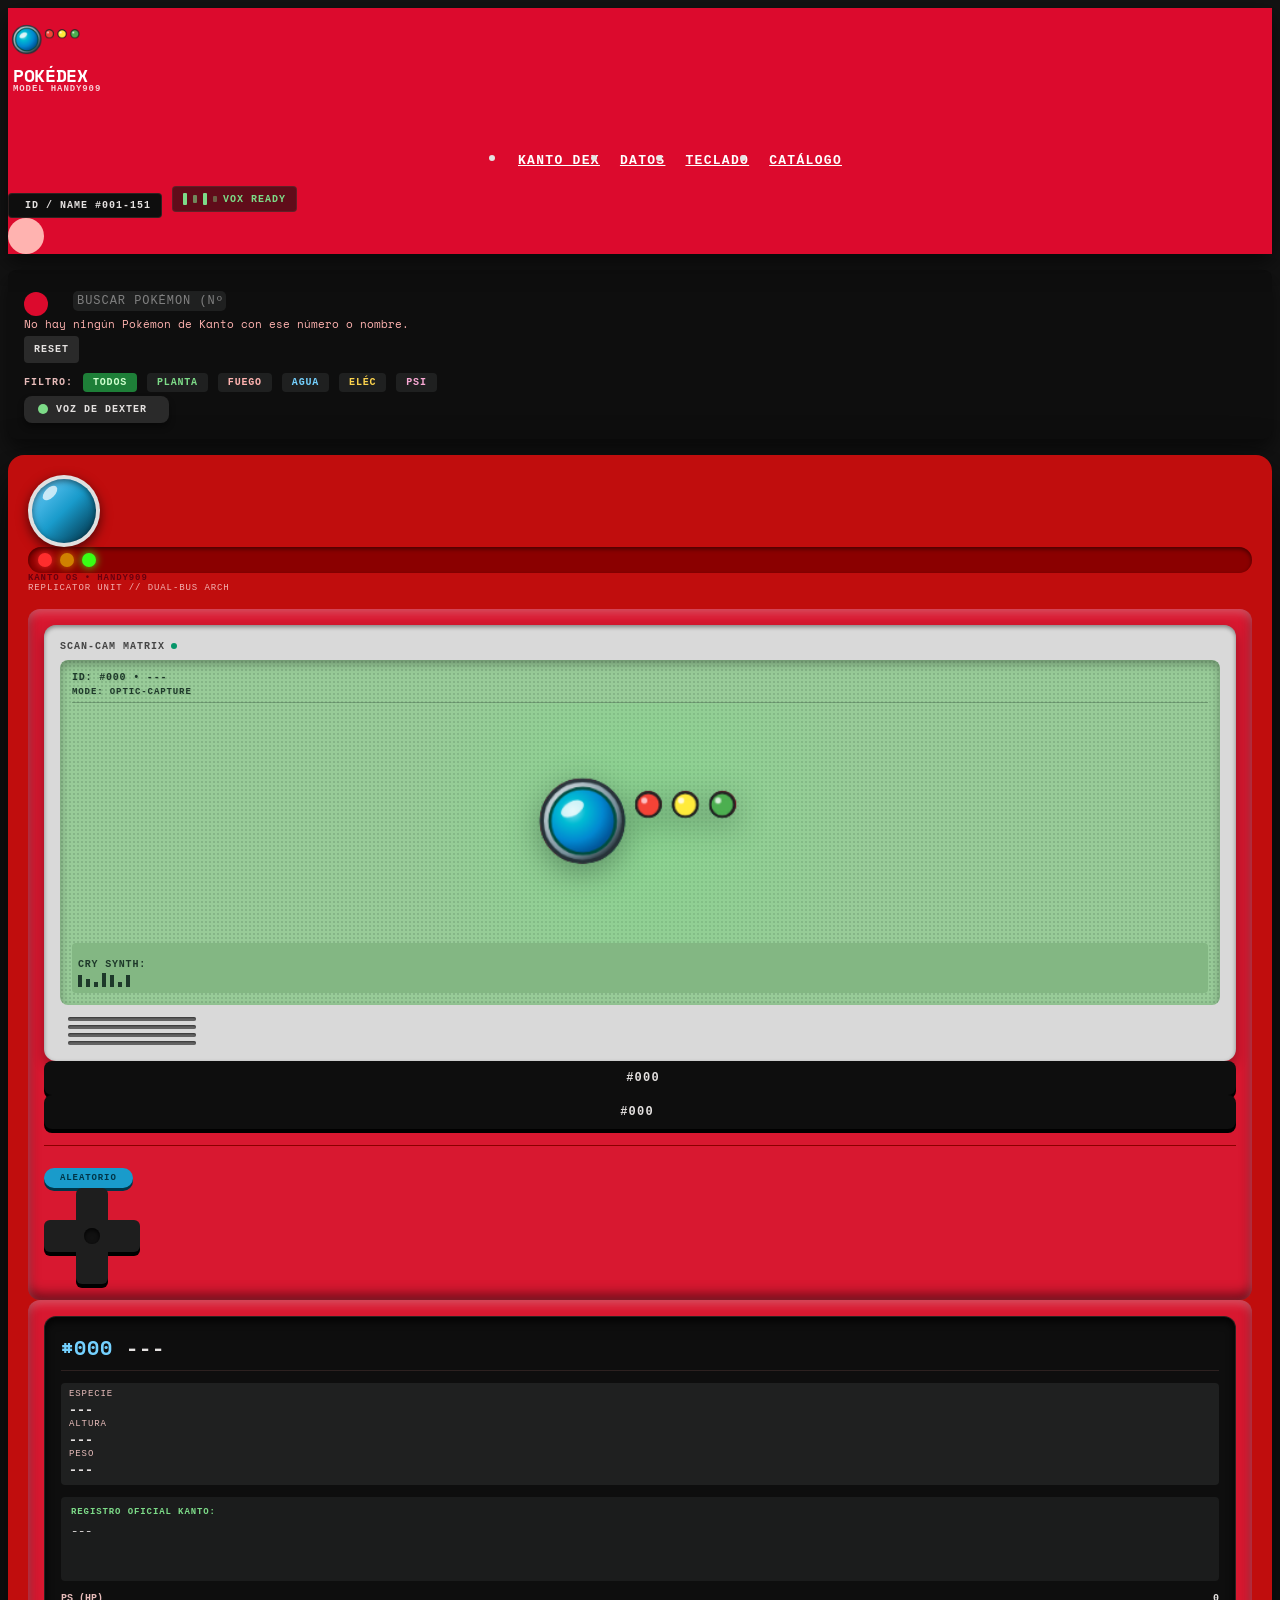
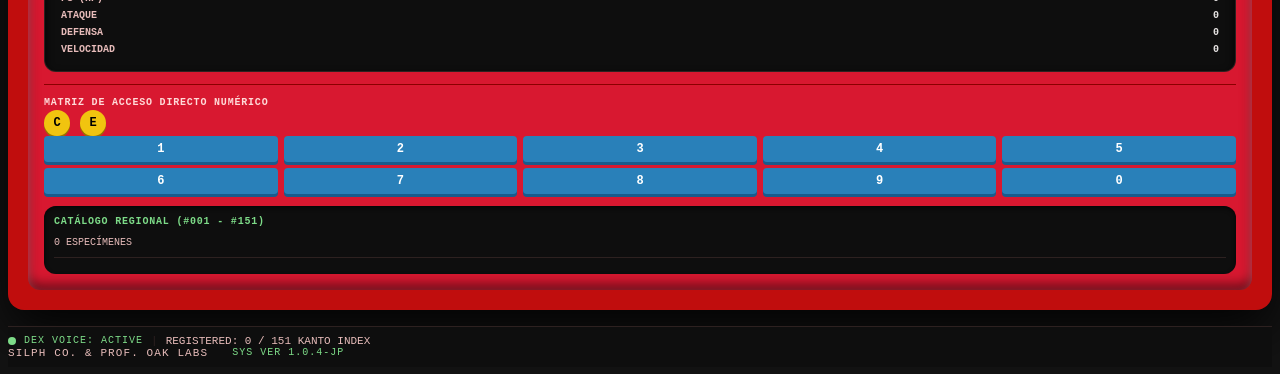
==== commit 33663d61: "Fase 5: catálogo de los 151, buscador y teclado numérico - Catálogo con sprite, número, nombre y tip" ====
--- a/index.html
+++ b/index.html
@@ -304,7 +304,7 @@
                 <span class="punto-verde"></span>
                 <span class="pie-voz">DEX VOICE: ACTIVE</span>
                 <span class="pie-separador">|</span>
-                REGISTERED: <span id="pieTotal">0</span> / 151 KANTO INDEX
+                <span>REGISTERED: <span id="pieTotal">0</span> / 151 KANTO INDEX</span>
             </p>
             <p class="pie-marca">
                 SILPH CO. &amp; PROF. OAK LABS
--- a/styles.css
+++ b/styles.css
@@ -325,7 +325,7 @@
 }
 
 .filtros{
-    overflow-x: auto;
+    flex-wrap: wrap;
     padding: 4px 0;
 }
 
@@ -997,9 +997,6 @@
     margin: 0;
     font-size: 13px;
     font-weight: bold;
-    white-space: nowrap;
-    overflow: hidden;
-    text-overflow: ellipsis;
 }
 
 .descripcion{
